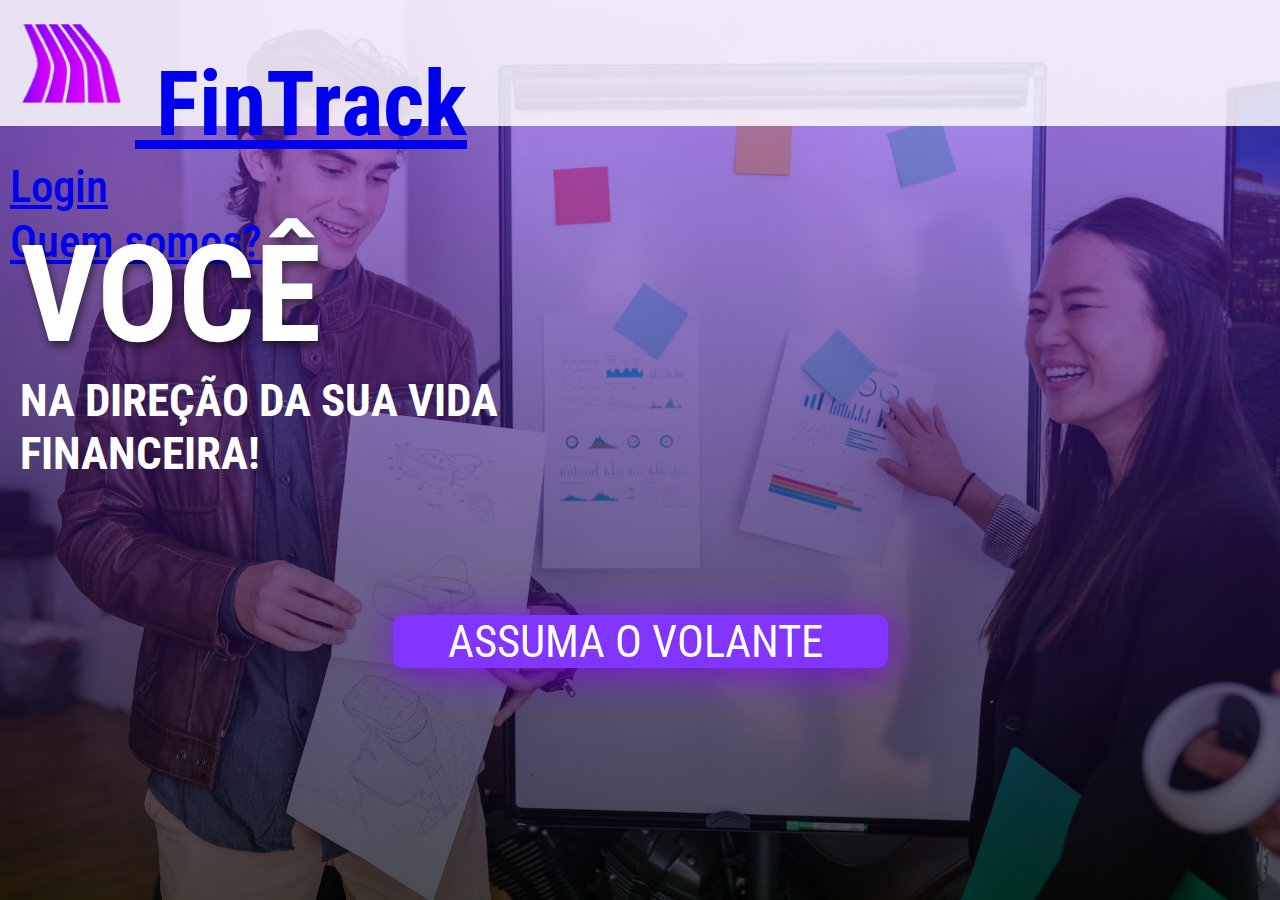
==== index.html @ bd77f9a2 "Header v1" ====
<!DOCTYPE html>
<html lang="pt-BR">

<head>
  <meta charset="UTF-8" />
  <meta name="viewport" content="width=device-width, initial-scale=1.0" />
  <title>Página Inicial - FinTrack</title>

  <!-- Favicon -->
  <link rel="shortcut icon" href="./assets/images/logo/favicon-logo-png-color.png" type="image/x-icon" />

  <!-- Link Font Awesome CDN Server -->
  <link rel="stylesheet" href="https://cdnjs.cloudflare.com/ajax/libs/font-awesome/6.4.0/css/all.min.css"
    integrity="sha512-iecdLmaskl7CVkqkXNQ/ZH/XLlvWZOJyj7Yy7tcenmpD1ypASozpmT/E0iPtmFIB46ZmdtAc9eNBvH0H/ZpiBw=="
    crossorigin="anonymous" referrerpolicy="no-referrer" />

  <!-- Link Google Fonts - Roboto Condensed -->
  <link rel="preconnect" href="https://fonts.googleapis.com" />
  <link rel="preconnect" href="https://fonts.gstatic.com" crossorigin />
  <link href="https://fonts.googleapis.com/css2?family=Roboto+Condensed:wght@300&display=swap" rel="stylesheet" />

  <!-- Link CSS Bootstrap - CDN -->
  <link href="https://cdn.jsdelivr.net/npm/bootstrap@5.3.0/dist/css/bootstrap.min.css" rel="stylesheet"
    integrity="sha384-9ndCyUaIbzAi2FUVXJi0CjmCapSmO7SnpJef0486qhLnuZ2cdeRhO02iuK6FUUVM" crossorigin="anonymous" />

  <!-- Link CSS -->
  <link rel="stylesheet" href="./assets/css/styles.css" />
</head>

<body>
  <!-- Header -->
  <header>
    <div class="header">
      <!-- Menu de navegação - Boostrap -->
      <section class="hero-pt1">
        <nav class="navbar navbar-expand-lg navbar-expand-md navbar-expand-sm">
          <!-- Container -->
          <div class="container-fluid">
            <!-- Logo FinTrack -->
            <a class="navbar-brand nav-format centering" href="./index.html">
              <img src="./assets/images/logo/logo-png-color.png" alt="Logo FinTrack" title="FinTrack" />
              FinTrack
            </a>
            <!-- Fim Logo FinTrack -->

            <div class="collapse navbar-collapse d-flex justify-content-end nav-format responsive-nav">
              <ul class="navbar-nav">
                <li class="nav-item nav-options nav-a-login">
                  <i class="fa-solid fa-right-to-bracket" style="color: #000000"></i>
                  <a class="nav-link active centering nav-a" aria-current="page" href="./assets/pages/Login.html">Login</a>
                </li>

                <li class="nav-item nav-options nav-a-about">
                  <i class="fa-brands fa-readme" style="color: #000000"></i>
                  <a class="nav-link active centering nav-a" aria-current="page" href="./assets/pages/About.html">Quem
                    somos?</a>
                </li>
              </ul>
            </div>

            <!-- Fim Container -->
          </div>
        </nav>
        <!-- Fim - Menu de navegação - Boostrap -->
      </section>
    </div>

    <main class="main-header">
      <section class="hero-pt2">
        <p class="p1">VOCÊ</p>
        <p class="p2">NA DIREÇÃO DA SUA VIDA FINANCEIRA!</p>
      </section>
    </main>

    <footer class="footer-header">
      <section class="btn-header">
        <a href="#main">ASSUMA O VOLANTE</a>
        <i class="fa-solid fa-road" style="color: #ffffff;"></i>
      </section>
      <!-- Fim - Header -->
    </footer>
  </header>

  <main id="main">

  </main>

  <footer>
    
  </footer>

  <!-- Link JS Bootstrap - CDN -->
  <script src="https://cdn.jsdelivr.net/npm/bootstrap@5.3.0/dist/js/bootstrap.bundle.min.js"
    integrity="sha384-geWF76RCwLtnZ8qwWowPQNguL3RmwHVBC9FhGdlKrxdiJJigb/j/68SIy3Te4Bkz"
    crossorigin="anonymous"></script>
</body>

</html>
---- assets/css/styles.css ----
@import url("./pages/index/header.css")
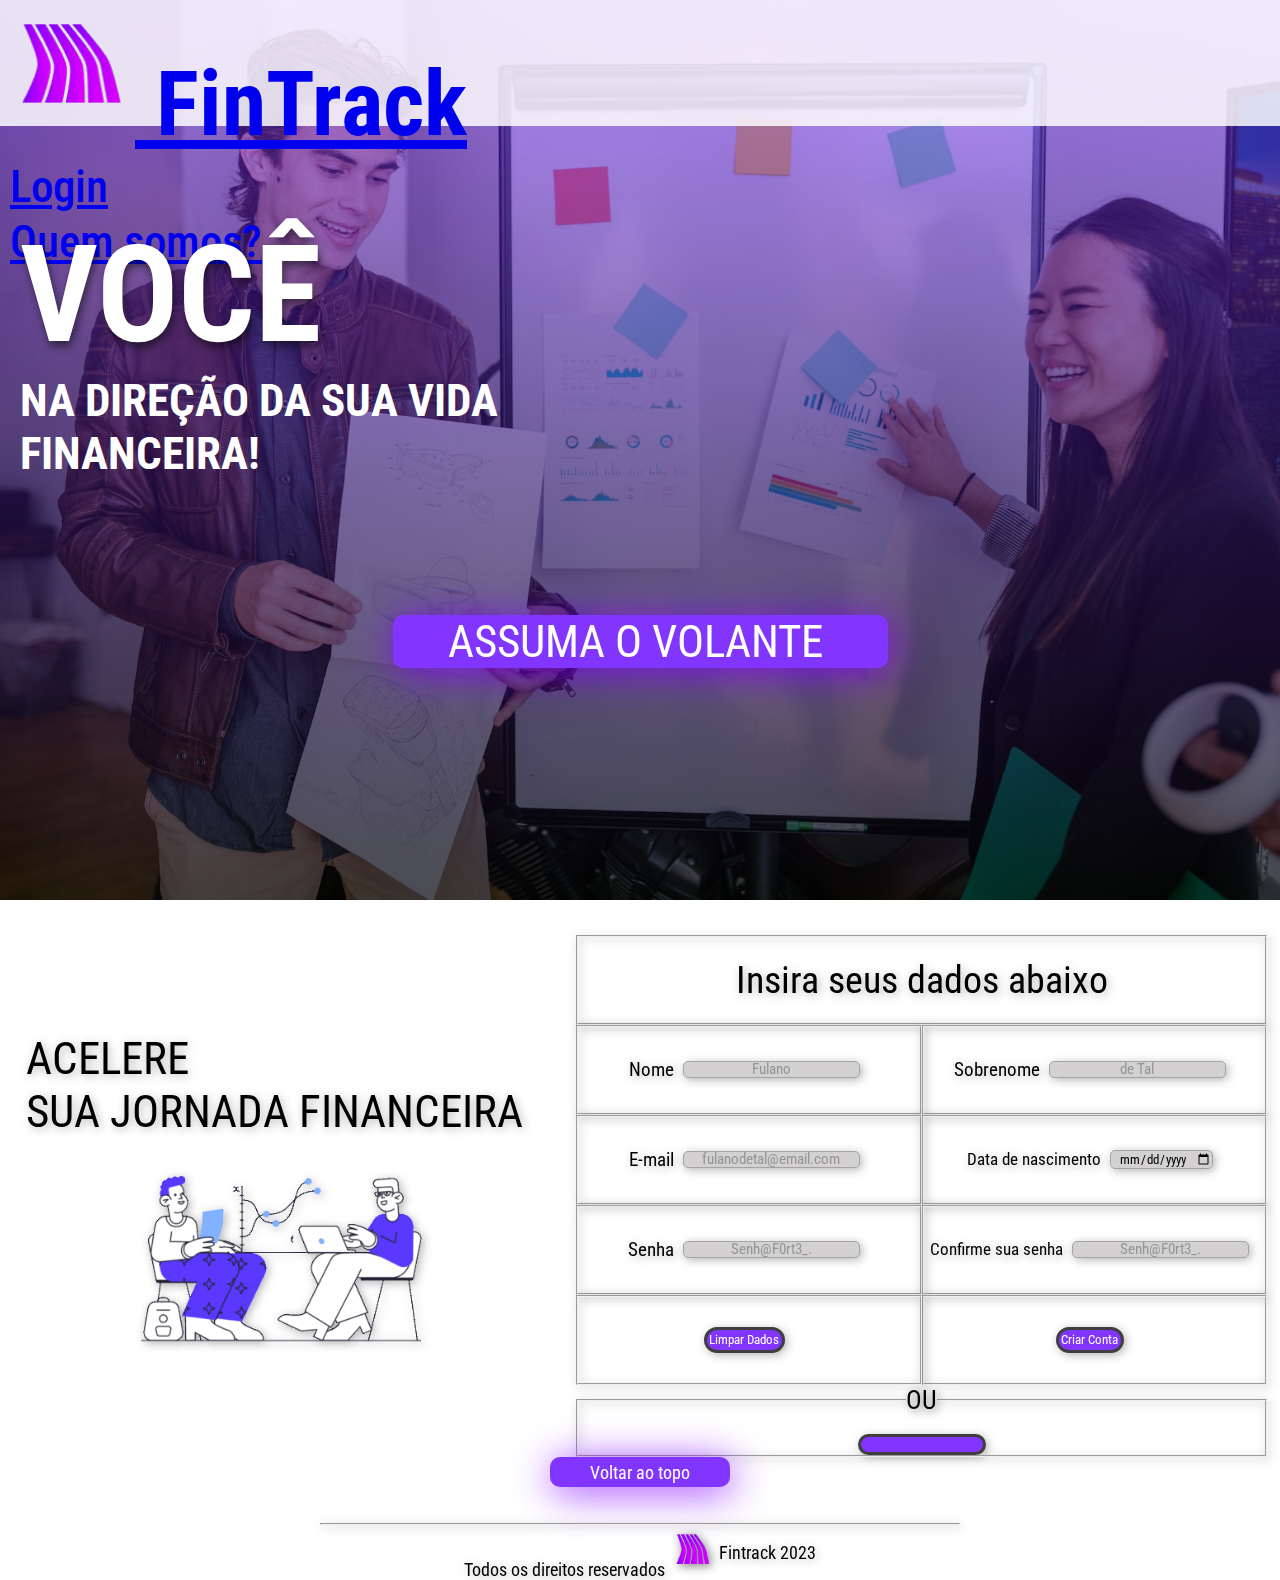
==== commit de955d18: "Versão Final - Index" ====
--- a/index.html
+++ b/index.html
@@ -1,98 +1,257 @@
 <!DOCTYPE html>
 <html lang="pt-BR">
-
-<head>
-  <meta charset="UTF-8" />
-  <meta name="viewport" content="width=device-width, initial-scale=1.0" />
-  <title>Página Inicial - FinTrack</title>
-
-  <!-- Favicon -->
-  <link rel="shortcut icon" href="./assets/images/logo/favicon-logo-png-color.png" type="image/x-icon" />
-
-  <!-- Link Font Awesome CDN Server -->
-  <link rel="stylesheet" href="https://cdnjs.cloudflare.com/ajax/libs/font-awesome/6.4.0/css/all.min.css"
-    integrity="sha512-iecdLmaskl7CVkqkXNQ/ZH/XLlvWZOJyj7Yy7tcenmpD1ypASozpmT/E0iPtmFIB46ZmdtAc9eNBvH0H/ZpiBw=="
-    crossorigin="anonymous" referrerpolicy="no-referrer" />
-
-  <!-- Link Google Fonts - Roboto Condensed -->
-  <link rel="preconnect" href="https://fonts.googleapis.com" />
-  <link rel="preconnect" href="https://fonts.gstatic.com" crossorigin />
-  <link href="https://fonts.googleapis.com/css2?family=Roboto+Condensed:wght@300&display=swap" rel="stylesheet" />
-
-  <!-- Link CSS Bootstrap - CDN -->
-  <link href="https://cdn.jsdelivr.net/npm/bootstrap@5.3.0/dist/css/bootstrap.min.css" rel="stylesheet"
-    integrity="sha384-9ndCyUaIbzAi2FUVXJi0CjmCapSmO7SnpJef0486qhLnuZ2cdeRhO02iuK6FUUVM" crossorigin="anonymous" />
-
-  <!-- Link CSS -->
-  <link rel="stylesheet" href="./assets/css/styles.css" />
-</head>
-
-<body>
-  <!-- Header -->
-  <header>
-    <div class="header">
-      <!-- Menu de navegação - Boostrap -->
-      <section class="hero-pt1">
-        <nav class="navbar navbar-expand-lg navbar-expand-md navbar-expand-sm">
-          <!-- Container -->
-          <div class="container-fluid">
-            <!-- Logo FinTrack -->
-            <a class="navbar-brand nav-format centering" href="./index.html">
-              <img src="./assets/images/logo/logo-png-color.png" alt="Logo FinTrack" title="FinTrack" />
-              FinTrack
-            </a>
-            <!-- Fim Logo FinTrack -->
-
-            <div class="collapse navbar-collapse d-flex justify-content-end nav-format responsive-nav">
-              <ul class="navbar-nav">
-                <li class="nav-item nav-options nav-a-login">
-                  <i class="fa-solid fa-right-to-bracket" style="color: #000000"></i>
-                  <a class="nav-link active centering nav-a" aria-current="page" href="./assets/pages/Login.html">Login</a>
-                </li>
-
-                <li class="nav-item nav-options nav-a-about">
-                  <i class="fa-brands fa-readme" style="color: #000000"></i>
-                  <a class="nav-link active centering nav-a" aria-current="page" href="./assets/pages/About.html">Quem
-                    somos?</a>
-                </li>
-              </ul>
+  <head>
+    <meta charset="UTF-8" />
+    <meta name="viewport" content="width=device-width, initial-scale=1.0" />
+    <title>Página Inicial - FinTrack</title>
+
+    <!-- Favicon -->
+    <link
+      rel="shortcut icon"
+      href="./assets/images/logo/favicon-logo-png-color.png"
+      type="image/x-icon"
+    />
+
+    <!-- Link Font Awesome CDN Server -->
+    <link
+      rel="stylesheet"
+      href="https://cdnjs.cloudflare.com/ajax/libs/font-awesome/6.4.0/css/all.min.css"
+      integrity="sha512-iecdLmaskl7CVkqkXNQ/ZH/XLlvWZOJyj7Yy7tcenmpD1ypASozpmT/E0iPtmFIB46ZmdtAc9eNBvH0H/ZpiBw=="
+      crossorigin="anonymous"
+      referrerpolicy="no-referrer"
+    />
+
+    <!-- Link Google Fonts - Roboto Condensed -->
+    <link rel="preconnect" href="https://fonts.googleapis.com" />
+    <link rel="preconnect" href="https://fonts.gstatic.com" crossorigin />
+    <link
+      href="https://fonts.googleapis.com/css2?family=Roboto+Condensed:wght@300&display=swap"
+      rel="stylesheet"
+    />
+
+    <!-- Link CSS Bootstrap - CDN -->
+    <link
+      href="https://cdn.jsdelivr.net/npm/bootstrap@5.3.0/dist/css/bootstrap.min.css"
+      rel="stylesheet"
+      integrity="sha384-9ndCyUaIbzAi2FUVXJi0CjmCapSmO7SnpJef0486qhLnuZ2cdeRhO02iuK6FUUVM"
+      crossorigin="anonymous"
+    />
+
+    <!-- Link CSS -->
+    <link rel="stylesheet" href="./assets/css/styles.css" />
+  </head>
+
+  <body>
+    <!-- Header -->
+    <header class="header-index" id="header-index">
+      <div class="header">
+        <!-- Menu de navegação - Boostrap -->
+        <section class="hero-pt1">
+          <nav
+            class="navbar navbar-expand-lg navbar-expand-md navbar-expand-sm"
+          >
+            <!-- Container -->
+            <div class="container-fluid">
+              <!-- Logo FinTrack -->
+              <a class="navbar-brand nav-format centering" href="./index.html">
+                <img
+                  src="./assets/images/logo/logo-png-color.png"
+                  alt="Logo FinTrack"
+                  title="FinTrack"
+                />
+                FinTrack
+              </a>
+              <!-- Fim Logo FinTrack -->
+
+              <div
+                class="collapse navbar-collapse d-flex justify-content-end nav-format responsive-nav"
+              >
+                <ul class="navbar-nav">
+                  <li class="nav-item nav-options nav-a-login">
+                    <i
+                      class="fa-solid fa-right-to-bracket"
+                      style="color: #000000"
+                    ></i>
+                    <a
+                      class="nav-link active centering nav-a"
+                      aria-current="page"
+                      href="./assets/pages/Login.html"
+                      >Login</a
+                    >
+                  </li>
+
+                  <li class="nav-item nav-options nav-a-about">
+                    <i class="fa-brands fa-readme" style="color: #000000"></i>
+                    <a
+                      class="nav-link active centering nav-a"
+                      aria-current="page"
+                      href="./assets/pages/About.html"
+                      >Quem somos?</a
+                    >
+                  </li>
+                </ul>
+              </div>
+
+              <!-- Fim Container -->
             </div>
-
-            <!-- Fim Container -->
-          </div>
-        </nav>
-        <!-- Fim - Menu de navegação - Boostrap -->
-      </section>
-    </div>
-
-    <main class="main-header">
-      <section class="hero-pt2">
-        <p class="p1">VOCÊ</p>
-        <p class="p2">NA DIREÇÃO DA SUA VIDA FINANCEIRA!</p>
-      </section>
+          </nav>
+          <!-- Fim - Menu de navegação - Boostrap -->
+        </section>
+      </div>
+
+      <main class="main-header">
+        <section class="hero-pt2">
+          <p class="p1">VOCÊ</p>
+          <p class="p2">NA DIREÇÃO DA SUA VIDA FINANCEIRA!</p>
+        </section>
+      </main>
+
+      <footer class="footer-header">
+        <section class="btn-header">
+          <a href="#main-index">ASSUMA O VOLANTE</a>
+          <i class="fa-solid fa-road" style="color: #ffffff"></i>
+        </section>
+        <!-- Fim - Header -->
+      </footer>
+    </header>
+
+    <main class="main-index" id="main-index">
+      <header class="header-main">
+        <p class="p1">ACELERE <i class="fa-solid fa-car-on"></i></p>
+        <p class="p2">SUA JORNADA FINANCEIRA</p>
+        <img src="./assets/images/gifs/header.gif" alt="" />
+      </header>
+
+      <div class="div-main">
+        <form
+          class="form-header"
+          id="dados"
+          name="dados"
+          method="post"
+          action=""
+        >
+          <fieldset class="field-header">
+            <p class="p-fheader">
+              Insira seus dados abaixo <i class="fa-solid fa-circle-info"></i>
+            </p>
+          </fieldset>
+
+          <fieldset class="field-name">
+            <label for="nome">Nome</label>
+            <input
+              type="text"
+              id="nome"
+              name="nome"
+              required
+              placeholder="Fulano"
+            />
+            <i class="fa-solid fa-circle-user" style="color: #ae00ff"></i>
+          </fieldset>
+
+          <fieldset class="field-lastname">
+            <label for="sobrenome">Sobrenome</label>
+            <input
+              type="text"
+              id="sobrenome"
+              name="sobrenome"
+              required
+              placeholder="de Tal"
+            />
+            <i class="fa-solid fa-user-pen" style="color: #ae00ff"></i>
+          </fieldset>
+
+          <fieldset class="field-email legend">
+            <label for="email">E-mail</label>
+            <input
+              type="email"
+              id="email"
+              name="email"
+              required
+              placeholder="fulanodetal@email.com"
+            />
+            <i
+              class="fa-solid fa-envelope-open-text"
+              style="color: #ae00ff"
+            ></i>
+          </fieldset>
+
+          <fieldset class="field-born">
+            <label for="born">Data de nascimento</label>
+            <input
+              type="date"
+              id="born"
+              name="born"
+              required
+              placeholder="Dia/Mês/Ano"
+            />
+            <i class="fa-solid fa-cake-candles" style="color: #ae00ff"></i>
+          </fieldset>
+
+          <fieldset class="field-passwd">
+            <label for="password">Senha</label>
+            <input
+              type="password"
+              id="password"
+              name="password"
+              required
+              placeholder="Senh@F0rt3_."
+              minlength="8"
+            />
+            <i class="fa-solid fa-user-lock" style="color: #ae00ff"></i>
+          </fieldset>
+
+          <fieldset class="field-passwdchk legend">
+            <label for="passwdchk">Confirme sua senha</label>
+            <input
+              type="password"
+              id="passwdchk"
+              name="passwdchk"
+              required
+              placeholder="Senh@F0rt3_."
+              minlength="8"
+            />
+            <i class="fa-solid fa-check-double" style="color: #ae00ff"></i>
+          </fieldset>
+
+          <fieldset class="field-btn-submit">
+            <input type="submit" name="" id="" value="Criar Conta" />
+            <i class="fa-solid fa-square-check"></i>
+          </fieldset>
+
+          <fieldset class="field-btn-eraser">
+            <input type="reset" name="" id="" value="Limpar Dados" />
+            <i class="fa-solid fa-eraser"></i>
+          </fieldset>
+
+          <fieldset class="field-google">
+            <legend>OU</legend>
+            <i class="fa-brands fa-google"></i>
+          </fieldset>
+        </form>
+      </div>
     </main>
 
-    <footer class="footer-header">
-      <section class="btn-header">
-        <a href="#main">ASSUMA O VOLANTE</a>
-        <i class="fa-solid fa-road" style="color: #ffffff;"></i>
-      </section>
-      <!-- Fim - Header -->
+    <footer class="footer-index">
+      <a class="to-top" href="#header-index"
+        >Voltar ao topo <i class="fa-solid fa-up-long"></i
+      ></a>
+      <hr class="hr-footer" />
+      <header class="header-footer">
+        <p class="all-rigths">Todos os direitos reservados <img
+          class="footer-logo"
+          src="./assets/images/logo/logo-png-color.png"
+          alt="Logo Fintrack"
+          title="Logo Fintrack"
+        /></p>
+        <p class="p-fin">Fintrack 2023</p>
+      </header>
     </footer>
-  </header>
-
-  <main id="main">
-
-  </main>
-
-  <footer>
-    
-  </footer>
-
-  <!-- Link JS Bootstrap - CDN -->
-  <script src="https://cdn.jsdelivr.net/npm/bootstrap@5.3.0/dist/js/bootstrap.bundle.min.js"
-    integrity="sha384-geWF76RCwLtnZ8qwWowPQNguL3RmwHVBC9FhGdlKrxdiJJigb/j/68SIy3Te4Bkz"
-    crossorigin="anonymous"></script>
-</body>
-
-</html>+
+    <!-- Link JS Bootstrap - CDN -->
+    <script
+      src="https://cdn.jsdelivr.net/npm/bootstrap@5.3.0/dist/js/bootstrap.bundle.min.js"
+      integrity="sha384-geWF76RCwLtnZ8qwWowPQNguL3RmwHVBC9FhGdlKrxdiJJigb/j/68SIy3Te4Bkz"
+      crossorigin="anonymous"
+    ></script>
+  </body>
+</html>
--- a/assets/css/styles.css
+++ b/assets/css/styles.css
@@ -1 +1,3 @@
-@import url("./pages/index/header.css")+@import url("./pages/index/header.css");
+@import url("./pages/index/main.css");
+@import url("./pages/index/footer.css")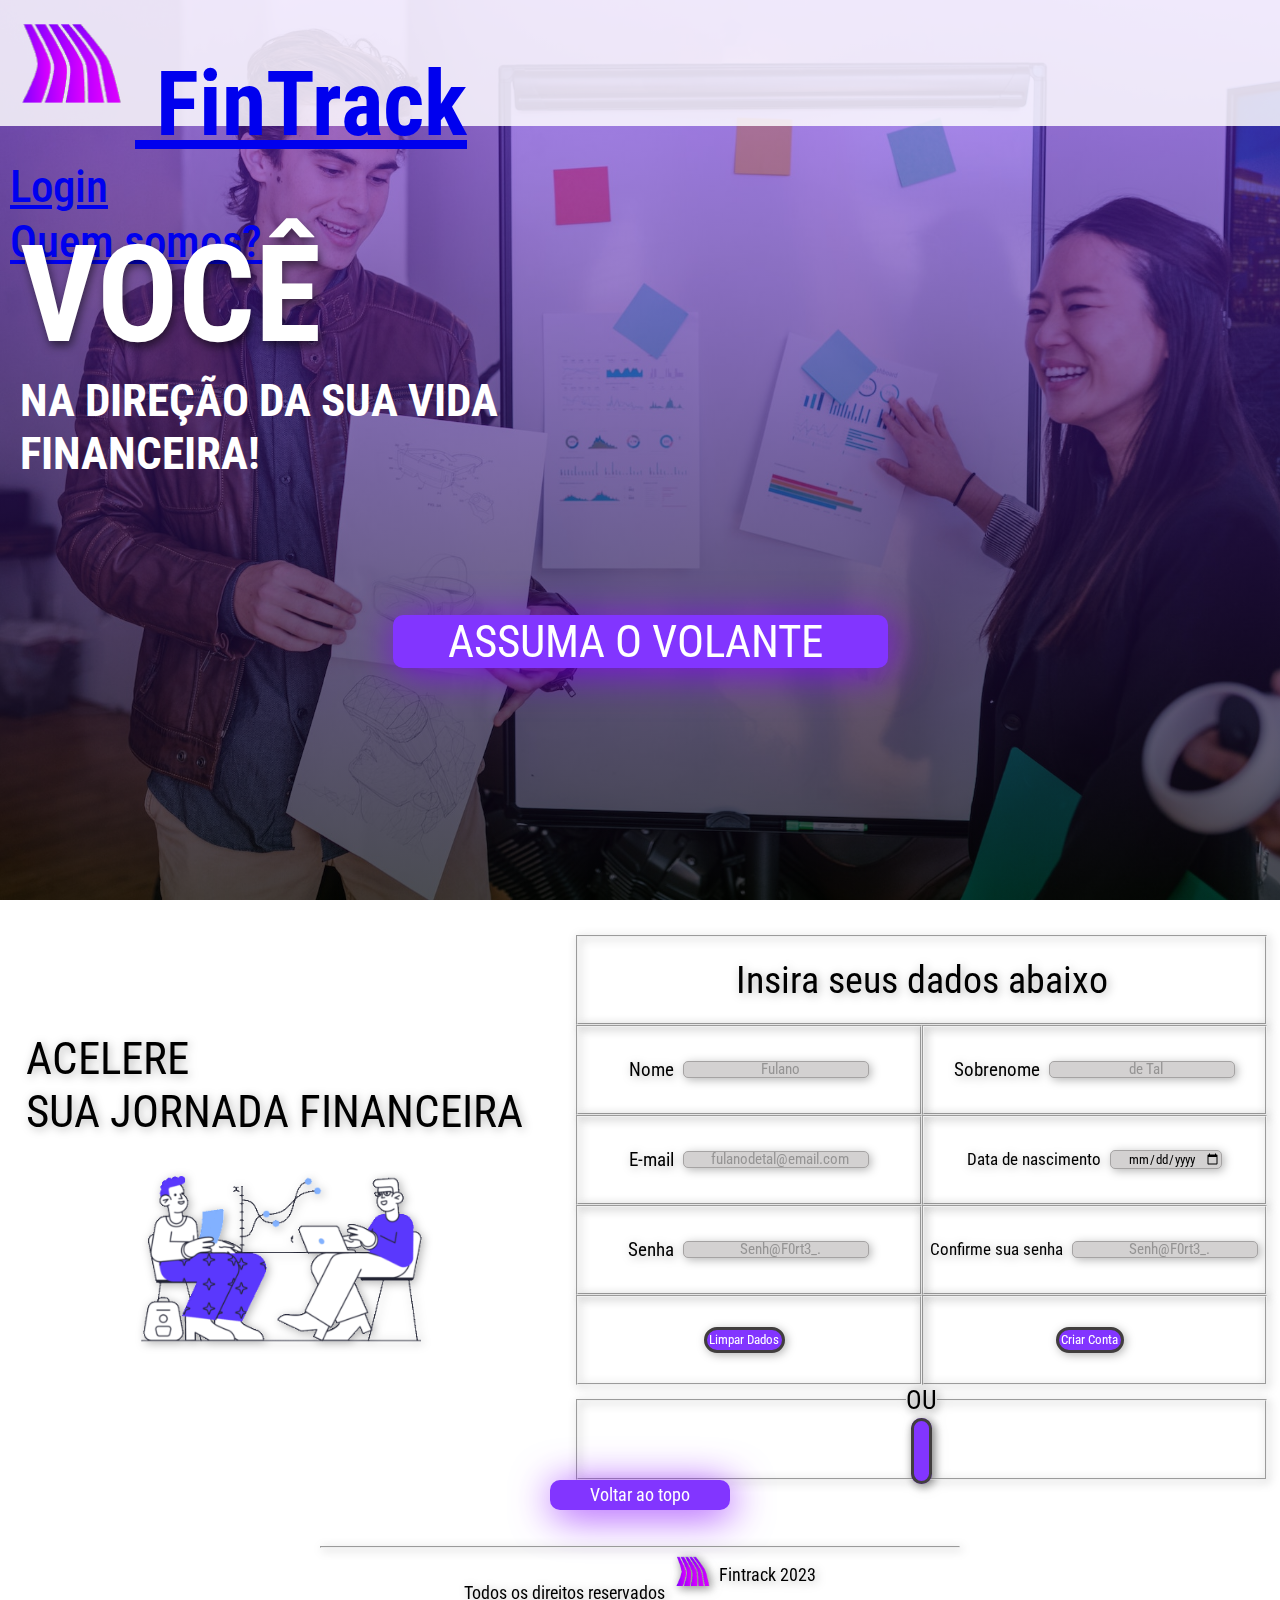
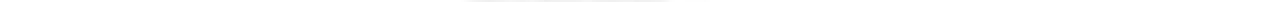
==== commit bc8634c5: "Construção About / Correção push" ====
--- a/index.html
+++ b/index.html
@@ -137,7 +137,10 @@
           </fieldset>
 
           <fieldset class="field-name">
-            <label for="nome">Nome</label>
+            <label for="nome"
+              >Nome
+              <i class="fa-solid fa-circle-user" style="color: #ae00ff"></i
+            ></label>
             <input
               type="text"
               id="nome"
@@ -145,11 +148,13 @@
               required
               placeholder="Fulano"
             />
-            <i class="fa-solid fa-circle-user" style="color: #ae00ff"></i>
           </fieldset>
 
           <fieldset class="field-lastname">
-            <label for="sobrenome">Sobrenome</label>
+            <label for="sobrenome"
+              >Sobrenome
+              <i class="fa-solid fa-user-pen" style="color: #ae00ff"></i
+            ></label>
             <input
               type="text"
               id="sobrenome"
@@ -157,11 +162,16 @@
               required
               placeholder="de Tal"
             />
-            <i class="fa-solid fa-user-pen" style="color: #ae00ff"></i>
           </fieldset>
 
           <fieldset class="field-email legend">
-            <label for="email">E-mail</label>
+            <label for="email"
+              >E-mail
+              <i
+                class="fa-solid fa-envelope-open-text"
+                style="color: #ae00ff"
+              ></i
+            ></label>
             <input
               type="email"
               id="email"
@@ -169,14 +179,10 @@
               required
               placeholder="fulanodetal@email.com"
             />
-            <i
-              class="fa-solid fa-envelope-open-text"
-              style="color: #ae00ff"
-            ></i>
           </fieldset>
 
           <fieldset class="field-born">
-            <label for="born">Data de nascimento</label>
+            <label for="born">Data de nascimento <i class="fa-solid fa-cake-candles" style="color: #ae00ff"></i></label>
             <input
               type="date"
               id="born"
@@ -184,11 +190,10 @@
               required
               placeholder="Dia/Mês/Ano"
             />
-            <i class="fa-solid fa-cake-candles" style="color: #ae00ff"></i>
           </fieldset>
 
           <fieldset class="field-passwd">
-            <label for="password">Senha</label>
+            <label for="password">Senha <i class="fa-solid fa-user-lock" style="color: #ae00ff"></i></label>
             <input
               type="password"
               id="password"
@@ -197,11 +202,10 @@
               placeholder="Senh@F0rt3_."
               minlength="8"
             />
-            <i class="fa-solid fa-user-lock" style="color: #ae00ff"></i>
           </fieldset>
 
           <fieldset class="field-passwdchk legend">
-            <label for="passwdchk">Confirme sua senha</label>
+            <label for="passwdchk">Confirme sua senha <i class="fa-solid fa-check-double" style="color: #ae00ff"></i></label>
             <input
               type="password"
               id="passwdchk"
@@ -210,22 +214,21 @@
               placeholder="Senh@F0rt3_."
               minlength="8"
             />
-            <i class="fa-solid fa-check-double" style="color: #ae00ff"></i>
           </fieldset>
 
           <fieldset class="field-btn-submit">
-            <input type="submit" name="" id="" value="Criar Conta" />
+            <input class="btn-submit" type="submit" name="" id="" value="Criar Conta"/>
             <i class="fa-solid fa-square-check"></i>
           </fieldset>
 
           <fieldset class="field-btn-eraser">
-            <input type="reset" name="" id="" value="Limpar Dados" />
+            <input class="btn-eraser" type="reset" name="" id="" value="Limpar Dados" />
             <i class="fa-solid fa-eraser"></i>
           </fieldset>
 
           <fieldset class="field-google">
             <legend>OU</legend>
-            <i class="fa-brands fa-google"></i>
+            <a href="#"><i class="fa-brands fa-google"></i></a>
           </fieldset>
         </form>
       </div>
@@ -237,12 +240,15 @@
       ></a>
       <hr class="hr-footer" />
       <header class="header-footer">
-        <p class="all-rigths">Todos os direitos reservados <img
-          class="footer-logo"
-          src="./assets/images/logo/logo-png-color.png"
-          alt="Logo Fintrack"
-          title="Logo Fintrack"
-        /></p>
+        <p class="all-rigths">
+          Todos os direitos reservados
+          <img
+            class="footer-logo"
+            src="./assets/images/logo/logo-png-color.png"
+            alt="Logo Fintrack"
+            title="Logo Fintrack"
+          />
+        </p>
         <p class="p-fin">Fintrack 2023</p>
       </header>
     </footer>
--- a/assets/css/styles.css
+++ b/assets/css/styles.css
@@ -1,3 +1,5 @@
 @import url("./pages/index/header.css");
 @import url("./pages/index/main.css");
-@import url("./pages/index/footer.css")+@import url("./pages/index/footer.css");
+@import url("./pages/login/login.css");
+@import url("./pages/about/about.css");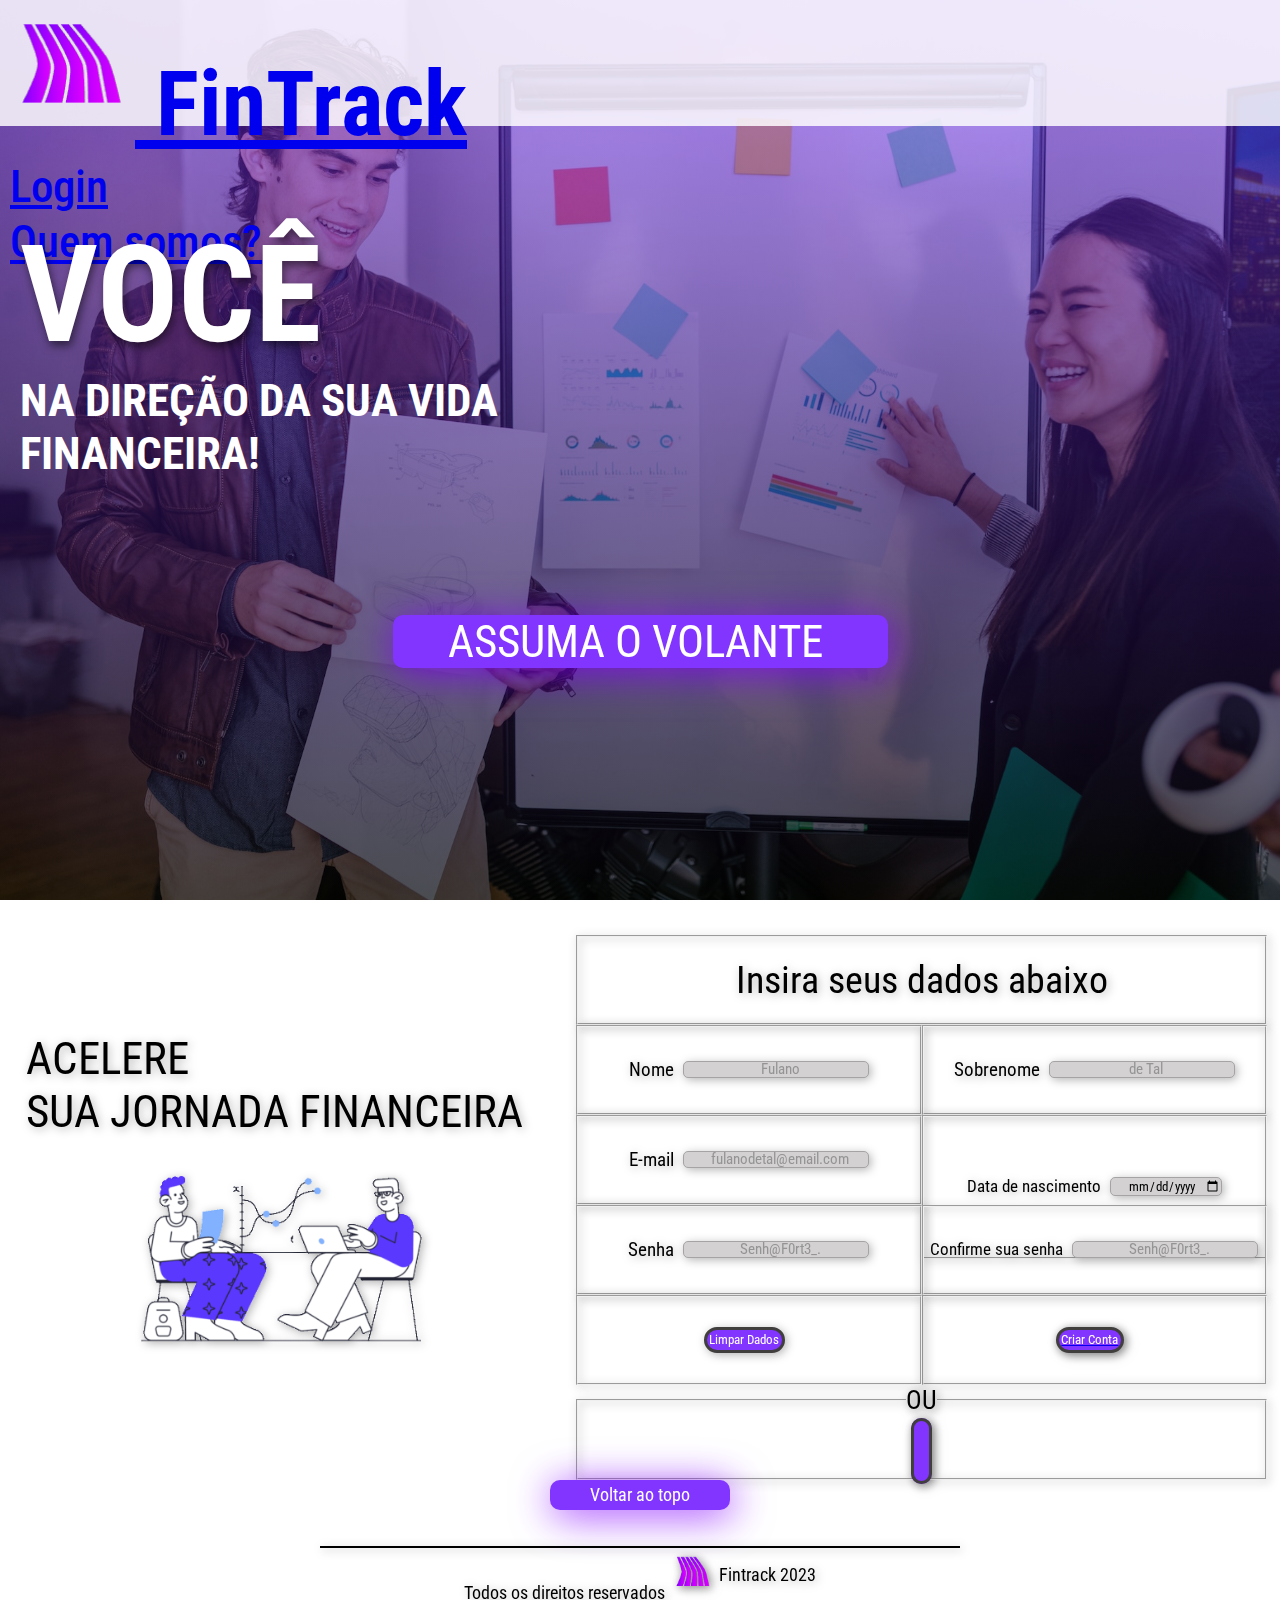
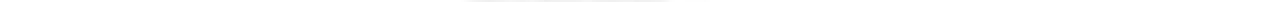
==== commit 1ea06d1d: "Ajute de responsividade v3" ====
--- a/index.html
+++ b/index.html
@@ -217,7 +217,10 @@
           </fieldset>
 
           <fieldset class="field-btn-submit">
-            <input class="btn-submit" type="submit" name="" id="" value="Criar Conta"/>
+            
+            <a class="field-btn-submit" href="./assets/pages/Login.html">
+              <input class="btn-submit" type="submit" name="" id="" value="Criar Conta"/>
+            </a>
             <i class="fa-solid fa-square-check"></i>
           </fieldset>
 
